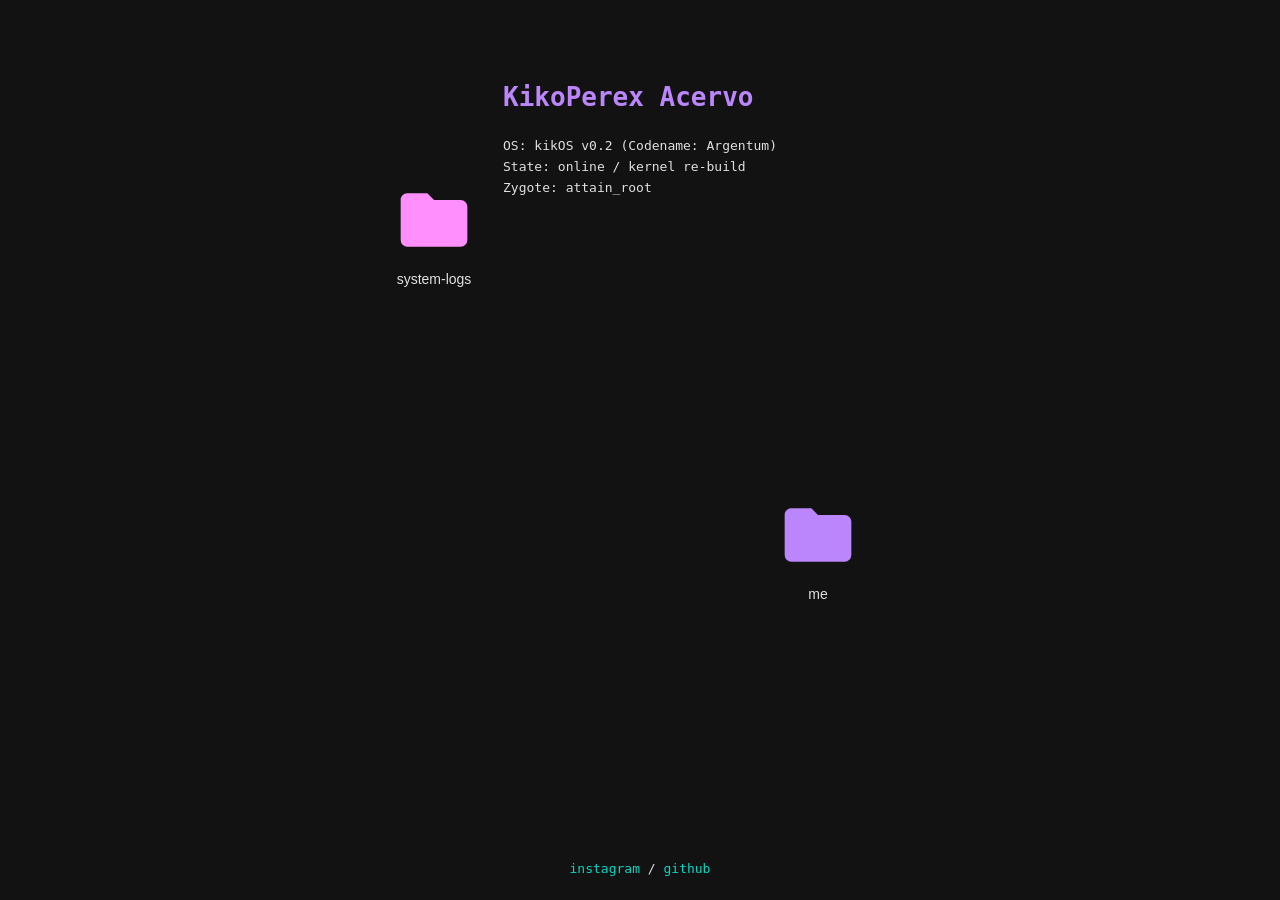
==== index.html @ e0124404 "estructura mejorada final" ====
<!DOCTYPE html>
<html lang="es">
<head>
    <meta charset="UTF-8">
    <meta name="viewport" content="width=device-width, initial-scale=1.0">
    <title>KikoPerex</title>
    <link rel="stylesheet" href="style.css">
</head>
<body>

    <!-- Contenedor para los elementos que se pueden arrastrar -->
    <div id="desktop">
        <!-- Carpeta 1: system-logs -->
        <div class="folder" id="folder-system" style="top: 20%; left: 30%;">
            <a href="/#system-logs">
                <!-- SVG del icono de la carpeta. Puedes cambiar el 'fill' para el color -->
                <svg viewBox="0 0 24 24" fill="#ff8ffc" xmlns="http://www.w3.org/2000/svg"><path d="M10 4H4c-1.11 0-2 .89-2 2v12a2 2 0 0 0 2 2h16a2 2 0 0 0 2-2V8c0-1.11-.9-2-2-2h-8l-2-2z"></path></svg>
                <span>system-logs</span>
            </a>
        </div>

        <!-- Carpeta 2: Sobre Mí -->
        <div class="folder" id="folder-sobre-mi" style="top: 55%; left: 60%;">
            <a href="/#me">
                <svg viewBox="0 0 24 24" fill="#bb86fc" xmlns="http://www.w3.org/2000/svg"><path d="M10 4H4c-1.11 0-2 .89-2 2v12a2 2 0 0 0 2 2h16a2 2 0 0 0 2-2V8c0-1.11-.9-2-2-2h-8l-2-2z"></path></svg>
                <span>me</span>
            </a>
        </div>
    </div>

    <!-- Tu contenido original -->
    <div class="content-container">
			<pre><h1>KikoPerex Acervo</h1></pre>
        <pre>OS: kikOS v0.2 (Codename: Argentum)
State: online / kernel re-build
Zygote: attain_root</pre>
    </div>

    <!-- Links de footer -->
    <div class="footer-links">
        <pre><a href="https://www.instagram.com/iblame.kiko/" target="_blank" rel="noopener noreferrer">instagram</a> / <a href="https://github.com/kikoperex" target="_blank" rel="noopener noreferrer">github</a></pre>
    </div>

    <script src="desktop.js"></script>

</body>
</html>
---- style.css ----
body { 
    font-family: -apple-system, BlinkMacSystemFont, "Segoe UI", Roboto, Helvetica, Arial, sans-serif;
    line-height: 1.6; 
    background-color: #121212; 
    color: #e0e0e0; 
    margin: 0;
    padding: 0;
    overflow: hidden; /* Evita barras de scroll por los elementos flotantes */
    display: flex;
    flex-direction: column;
    align-items: center;
}

/* Contenedor principal para el contenido estático */
.content-container {
    max-width: 800px; 
    margin: 40px auto; 
    padding: 20px;
    position: relative;
    z-index: 5; /* Asegura que el contenido de texto esté accesible */
}

h1 { color: #bb86fc; }
.principio { 
    background-color: #1e1e1e; 
    border-left: 3px solid #bb86fc; 
    padding: 15px; 
    margin-bottom: 20px; 
}
a {
    color: #03dac6;
    text-decoration: none;
}
a:hover {
    text-decoration: underline;
}

/* Estilos para las carpetas flotantes */
.folder {
    position: absolute;
    z-index: 10;
    width: 100px;
    text-align: center;
    cursor: grab;
    user-select: none; /* Evita que el texto se seleccione al arrastrar */
    touch-action: none; /* Para evitar comportamiento por defecto en pantallas táctiles */
}
.folder.dragging {
    cursor: grabbing;
    z-index: 1000; /* Pone la carpeta que se arrastra por encima de las demás */
    transform: translateZ(0); /* Promueve la carpeta a su propia capa para un movimiento más suave */
}
.folder a {
    display: flex;
    flex-direction: column;
    align-items: center;
    text-decoration: none;
    color: #e0e0e0;
    font-size: 14px;
}
.folder img, .folder svg {
    width: 80px;
    height: auto;
    pointer-events: none; /* Asegura que el evento de arrastre se aplique al div y no a la imagen */
    -webkit-user-drag: none; /* Evita el drag nativo en WebKit */
}
.folder span {
    margin-top: 8px;
    pointer-events: none;
}

/* Estilos para los links del footer */
.footer-links {
    position: fixed;
    bottom: 20px;
    left: 50%;
    transform: translateX(-50%);
    z-index: 100;
    font-family: monospace;
}
.footer-links pre {
    margin: 0;
    color: #e0e0e0;
}
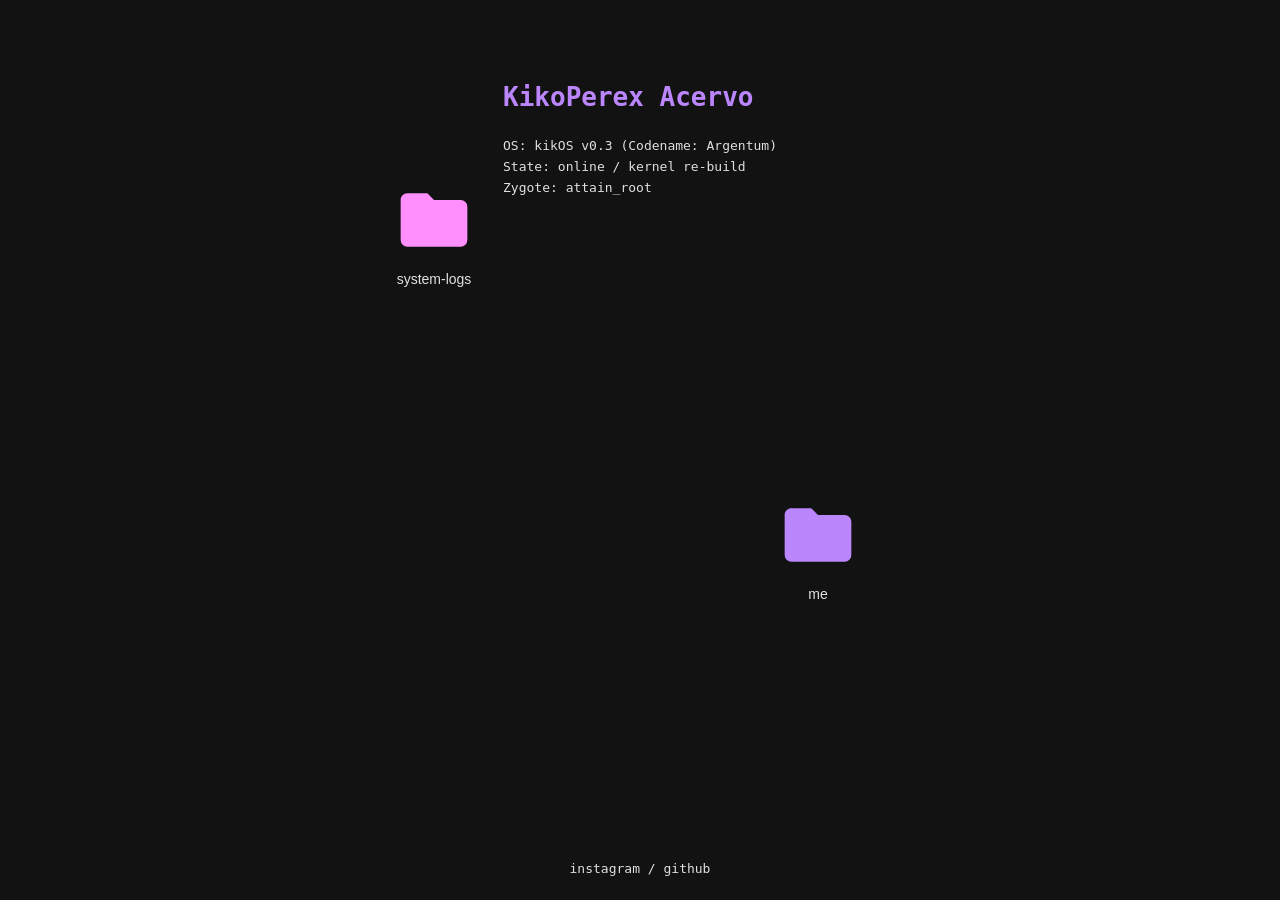
==== commit c7d6e6e0: "las carpetas ahora redirigen a otro html" ====
--- a/index.html
+++ b/index.html
@@ -12,7 +12,7 @@
     <div id="desktop">
         <!-- Carpeta 1: system-logs -->
         <div class="folder" id="folder-system" style="top: 20%; left: 30%;">
-            <a href="/#system-logs">
+            <a href="system-logs.html">
                 <!-- SVG del icono de la carpeta. Puedes cambiar el 'fill' para el color -->
                 <svg viewBox="0 0 24 24" fill="#ff8ffc" xmlns="http://www.w3.org/2000/svg"><path d="M10 4H4c-1.11 0-2 .89-2 2v12a2 2 0 0 0 2 2h16a2 2 0 0 0 2-2V8c0-1.11-.9-2-2-2h-8l-2-2z"></path></svg>
                 <span>system-logs</span>
@@ -21,7 +21,7 @@
 
         <!-- Carpeta 2: Sobre Mí -->
         <div class="folder" id="folder-sobre-mi" style="top: 55%; left: 60%;">
-            <a href="/#me">
+            <a href="me.html">
                 <svg viewBox="0 0 24 24" fill="#bb86fc" xmlns="http://www.w3.org/2000/svg"><path d="M10 4H4c-1.11 0-2 .89-2 2v12a2 2 0 0 0 2 2h16a2 2 0 0 0 2-2V8c0-1.11-.9-2-2-2h-8l-2-2z"></path></svg>
                 <span>me</span>
             </a>
@@ -31,7 +31,7 @@
     <!-- Tu contenido original -->
     <div class="content-container">
 			<pre><h1>KikoPerex Acervo</h1></pre>
-        <pre>OS: kikOS v0.2 (Codename: Argentum)
+        <pre>OS: kikOS v0.3 (Codename: Argentum)
 State: online / kernel re-build
 Zygote: attain_root</pre>
     </div>
--- a/style.css
+++ b/style.css
@@ -28,7 +28,7 @@
     margin-bottom: 20px; 
 }
 a {
-    color: #03dac6;
+    color: inherit;
     text-decoration: none;
 }
 a:hover {
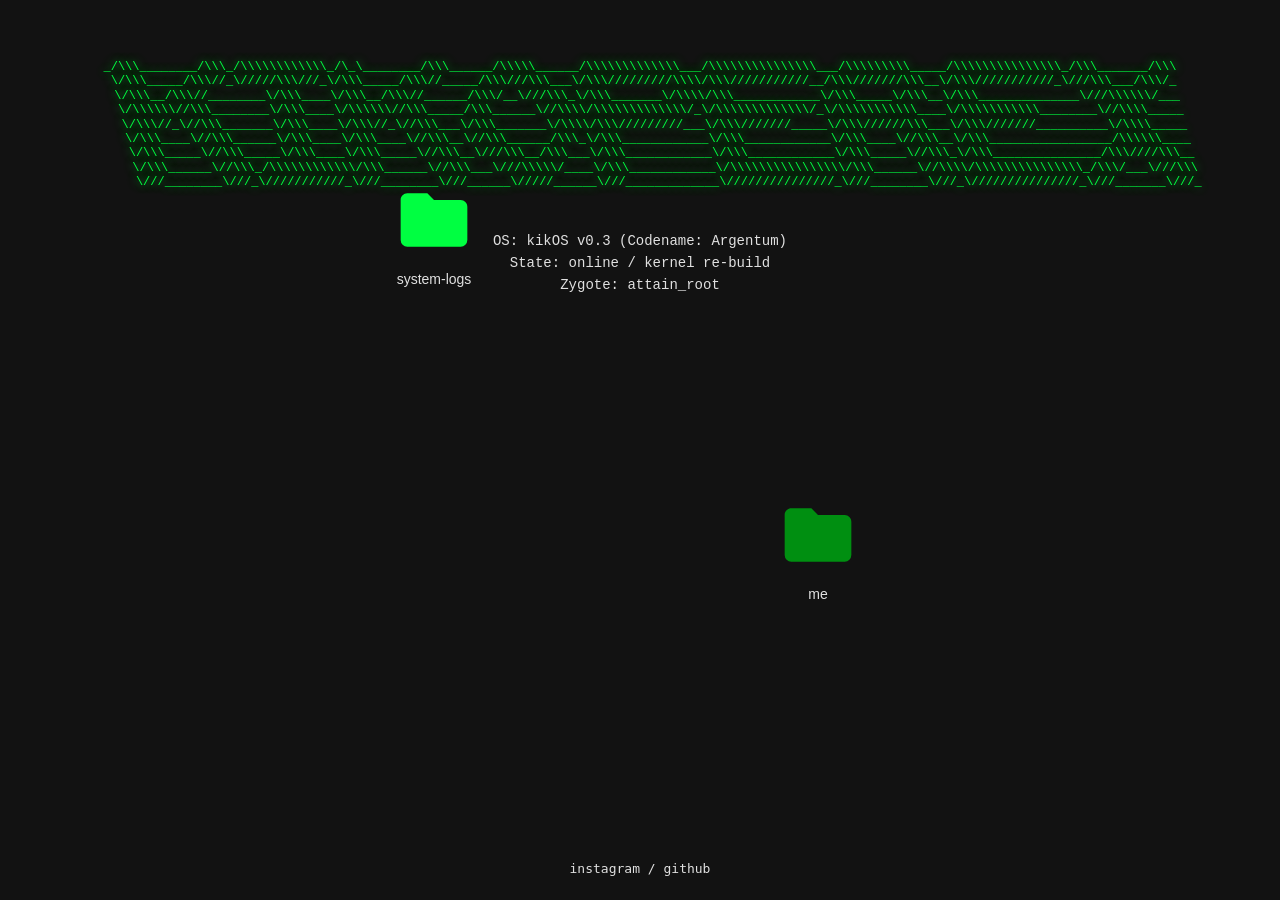
==== commit 88c8033a: "Rediseño del sitio: logo ASCII responsive y paleta verde - Logo ASCII completo en desktop y versión " ====
--- a/index.html
+++ b/index.html
@@ -2,47 +2,69 @@
 <html lang="es">
 <head>
     <meta charset="UTF-8">
-    <meta name="viewport" content="width=device-width, initial-scale=1.0">
+    <meta name="viewport" content="width=device-width, initial-scale=1.0, maximum-scale=1.0, user-scalable=no">
     <title>KikoPerex</title>
-    <link rel="stylesheet" href="style.css">
+    <!-- Se añade ?v=2 para evitar que el navegador use el caché antiguo -->
+    <link rel="stylesheet" href="style.css?v=2">
 </head>
 <body>
 
-    <!-- Contenedor para los elementos que se pueden arrastrar -->
     <div id="desktop">
-        <!-- Carpeta 1: system-logs -->
         <div class="folder" id="folder-system" style="top: 20%; left: 30%;">
             <a href="system-logs.html">
-                <!-- SVG del icono de la carpeta. Puedes cambiar el 'fill' para el color -->
-                <svg viewBox="0 0 24 24" fill="#ff8ffc" xmlns="http://www.w3.org/2000/svg"><path d="M10 4H4c-1.11 0-2 .89-2 2v12a2 2 0 0 0 2 2h16a2 2 0 0 0 2-2V8c0-1.11-.9-2-2-2h-8l-2-2z"></path></svg>
+                <svg viewBox="0 0 24 24" fill="#00ff41" xmlns="http://www.w3.org/2000/svg"><path d="M10 4H4c-1.11 0-2 .89-2 2v12a2 2 0 0 0 2 2h16a2 2 0 0 0 2-2V8c0-1.11-.9-2-2-2h-8l-2-2z"></path></svg>
                 <span>system-logs</span>
             </a>
         </div>
 
-        <!-- Carpeta 2: Sobre Mí -->
-        <div class="folder" id="folder-sobre-mi" style="top: 55%; left: 60%;">
+        <div class="folder" id="me" style="top: 55%; left: 60%;">
             <a href="me.html">
-                <svg viewBox="0 0 24 24" fill="#bb86fc" xmlns="http://www.w3.org/2000/svg"><path d="M10 4H4c-1.11 0-2 .89-2 2v12a2 2 0 0 0 2 2h16a2 2 0 0 0 2-2V8c0-1.11-.9-2-2-2h-8l-2-2z"></path></svg>
+                <svg viewBox="0 0 24 24" fill="#008f11" xmlns="http://www.w3.org/2000/svg"><path d="M10 4H4c-1.11 0-2 .89-2 2v12a2 2 0 0 0 2 2h16a2 2 0 0 0 2-2V8c0-1.11-.9-2-2-2h-8l-2-2z"></path></svg>
                 <span>me</span>
             </a>
         </div>
     </div>
 
-    <!-- Tu contenido original -->
     <div class="content-container">
-			<pre><h1>KikoPerex Acervo</h1></pre>
-        <pre>OS: kikOS v0.3 (Codename: Argentum)
+        <pre class="ascii-logo ascii-logo-desktop">_/\\\________/\\\_/\\\\\\\\\\\\_/\_\________/\\\______/\\\\\______/\\\\\\\\\\\\\___/\\\\\\\\\\\\\\\___/\\\\\\\\\_____/\\\\\\\\\\\\\\\_/\\\_______/\\\
+ \/\\\_____/\\\//_\/////\\\///_\/\\\_____/\\\//_____/\\\///\\\___\/\\\/////////\\\\/\\\///////////__/\\\///////\\\__\/\\\///////////_\///\\\___/\\\/_
+  \/\\\__/\\\//________\/\\\____\/\\\__/\\\//______/\\\/__\///\\\_\/\\\_______\/\\\\/\\\____________\/\\\_____\/\\\__\/\\\______________\///\\\\\\/___
+   \/\\\\\\//\\\________\/\\\____\/\\\\\\//\\\_____/\\\______\//\\\\/\\\\\\\\\\\\\/_\/\\\\\\\\\\\\\/_\/\\\\\\\\\\\____\/\\\\\\\\\\\________\//\\\\_____
+    \/\\\//_\//\\\_______\/\\\____\/\\\//_\//\\\___\/\\\_______\/\\\\/\\\/////////___\/\\\///////_____\/\\\//////\\\___\/\\\///////__________\/\\\\_____
+     \/\\\____\//\\\______\/\\\____\/\\\____\//\\\__\//\\\______/\\\_\/\\\____________\/\\\____________\/\\\____\//\\\__\/\\\_________________/\\\\\\____
+      \/\\\_____\//\\\_____\/\\\____\/\\\_____\//\\\__\///\\\__/\\\___\/\\\____________\/\\\____________\/\\\_____\//\\\_\/\\\_______________/\\\////\\\__
+       \/\\\______\//\\\_/\\\\\\\\\\\\/\\\______\//\\\___\///\\\\\/____\/\\\____________\/\\\\\\\\\\\\\\\\/\\\______\//\\\\/\\\\\\\\\\\\\\\_/\\\/___\///\\\
+        \///________\///_\///////////_\///________\///______\/////______\///_____________\///////////////_\///________\///_\///////////////_\///_______\///_</pre>
+
+        <pre class="ascii-logo ascii-logo-mobile">_/\\\________/\\\_/\\\\\\\\\\\\_/\_\________/\\\______/\\\\\___
+ \/\\\_____/\\\//_\/////\\\///_\/\\\_____/\\\//_____/\\\///\\\_
+  \/\\\__/\\\//________\/\\\____\/\\\__/\\\//______/\\\/__\///\\\
+   \/\\\\\\//\\\________\/\\\____\/\\\\\\//\\\_____/\\\______\//\\\\
+    \/\\\//_\//\\\_______\/\\\____\/\\\//_\//\\\___\/\\\_______\/\\
+     \/\\\____\//\\\______\/\\\____\/\\\____\//\\\__\//\\\______/\\\
+      \/\\\_____\//\\\_____\/\\\____\/\\\_____\//\\\__\///\\\__/\\\
+       \/\\\______\//\\\_/\\\\\\\\\\\\/\\\______\//\\\___\///\\\\\/_
+        \///________\///_\///////////_\///________\///______\/////___
+___/\\\\\\\\\\\\\___/\\\\\\\\\\\\\\\___/\\\\\\\\\_____/\\\\\\\\\\\\\\\_/\\\_______/\\\
+____\/\\\/////////\\\\/\\\///////////__/\\\///////\\\__\/\\\///////////_\///\\\___/\\\/_
+_____\/\\\_______\/\\\\/\\\____________\/\\\_____\/\\\__\/\\\______________\///\\\\\\/___
+_______/\\\\\\\\\\\\\/_\/\\\\\\\\\\\\\/_\/\\\\\\\\\\\____\/\\\\\\\\\\\________\//\\\\_____
+_______\\/\\\/////////___\/\\\///////_____\/\\\//////\\\___\/\\\///////__________\/\\\\_____
+________\/\\\____________\/\\\____________\/\\\____\//\\\__\/\\\_________________/\\\\\\____
+_________\/\\\____________\/\\\____________\/\\\_____\//\\\_\/\\\_______________/\\\////\\\__
+__________\/\\\____________\/\\\\\\\\\\\\\\\\/\\\______\//\\\\/\\\\\\\\\\\\\\\_/\\\/___\///\\\
+___________\///_____________\///////////////_\///________\///_\///////////////_\///_______\///_</pre>
+        
+        <pre class="system-info">OS: kikOS v0.3 (Codename: Argentum)
 State: online / kernel re-build
 Zygote: attain_root</pre>
     </div>
 
-    <!-- Links de footer -->
     <div class="footer-links">
-        <pre><a href="https://www.instagram.com/iblame.kiko/" target="_blank" rel="noopener noreferrer">instagram</a> / <a href="https://github.com/kikoperex" target="_blank" rel="noopener noreferrer">github</a></pre>
+        <pre><a href="https://www.instagram.com/kikoperex/" target="_blank" rel="noopener noreferrer">instagram</a> / <a href="https://github.com/kikoperex" target="_blank" rel="noopener noreferrer">github</a></pre>
     </div>
 
     <script src="desktop.js"></script>
 
 </body>
 </html>
-
--- a/style.css
+++ b/style.css
@@ -5,51 +5,53 @@
     color: #e0e0e0; 
     margin: 0;
     padding: 0;
-    overflow: hidden; /* Evita barras de scroll por los elementos flotantes */
+    overflow-x: hidden; 
     display: flex;
     flex-direction: column;
     align-items: center;
 }
 
-/* Contenedor principal para el contenido estático */
 .content-container {
-    max-width: 800px; 
     margin: 40px auto; 
     padding: 20px;
     position: relative;
-    z-index: 5; /* Asegura que el contenido de texto esté accesible */
+    z-index: 5; 
 }
 
 h1 { color: #bb86fc; }
+
 .principio { 
     background-color: #1e1e1e; 
     border-left: 3px solid #bb86fc; 
     padding: 15px; 
     margin-bottom: 20px; 
 }
+
 a {
     color: inherit;
     text-decoration: none;
 }
+
 a:hover {
     text-decoration: underline;
 }
 
-/* Estilos para las carpetas flotantes */
 .folder {
     position: absolute;
     z-index: 10;
     width: 100px;
     text-align: center;
     cursor: grab;
-    user-select: none; /* Evita que el texto se seleccione al arrastrar */
-    touch-action: none; /* Para evitar comportamiento por defecto en pantallas táctiles */
+    user-select: none; 
+    touch-action: none; 
 }
+
 .folder.dragging {
     cursor: grabbing;
-    z-index: 1000; /* Pone la carpeta que se arrastra por encima de las demás */
-    transform: translateZ(0); /* Promueve la carpeta a su propia capa para un movimiento más suave */
+    z-index: 1000; 
+    transform: translateZ(0); 
 }
+
 .folder a {
     display: flex;
     flex-direction: column;
@@ -58,18 +60,19 @@
     color: #e0e0e0;
     font-size: 14px;
 }
+
 .folder img, .folder svg {
     width: 80px;
     height: auto;
-    pointer-events: none; /* Asegura que el evento de arrastre se aplique al div y no a la imagen */
-    -webkit-user-drag: none; /* Evita el drag nativo en WebKit */
+    pointer-events: none; 
+    -webkit-user-drag: none; 
 }
+
 .folder span {
     margin-top: 8px;
     pointer-events: none;
 }
 
-/* Estilos para los links del footer */
 .footer-links {
     position: fixed;
     bottom: 20px;
@@ -78,8 +81,83 @@
     z-index: 100;
     font-family: monospace;
 }
+
 .footer-links pre {
     margin: 0;
     color: #e0e0e0;
 }
 
+.system-info {
+    font-family: 'Courier New', Courier, monospace;
+    font-size: 14px;
+    text-align: center;
+    margin: 0;
+    color: #e0e0e0;
+    word-break: break-word;
+}
+
+.ascii-logo {
+    font-family: 'Courier New', Courier, monospace;
+    color: #00ff41;
+    text-shadow: 0 0 8px rgba(0, 255, 65, 0.8), 0 0 15px rgba(0, 255, 65, 0.4);
+}
+
+.content-container pre.ascii-logo-desktop {
+    display: none;
+}
+
+.content-container pre.ascii-logo-mobile {
+    display: block;
+    font-size: 1.7vw;
+    line-height: 1.2;
+    white-space: pre;
+    text-align: left;
+    margin: 0 auto 20px auto;
+    font-weight: bold;
+    text-shadow: none;
+}
+
+@media screen and (min-width: 769px) {
+    .content-container pre.ascii-logo-desktop {
+        display: block;
+        font-size: 12px;
+        line-height: 1.2;
+        white-space: pre;
+        text-align: center;
+        margin: 0 auto 40px auto;
+    }
+    
+    .content-container pre.ascii-logo-mobile {
+        display: none;
+    }
+}
+
+@media screen and (max-width: 768px) {
+    body {
+        overflow-x: hidden;
+    }
+    
+    .content-container {
+        padding: 10px;
+        margin: 20px auto;
+        width: 100%;
+        max-width: 100vw;
+        box-sizing: border-box;
+    }
+    
+    .folder {
+        width: 60px;
+    }
+    
+    .folder img, .folder svg {
+        width: 48px;
+        height: auto;
+    }
+}
+
+@media screen and (min-width: 769px) and (max-width: 1024px) {
+    .content-container pre.ascii-logo-desktop {
+        font-size: 10px;
+        line-height: 1.1;
+    }
+}
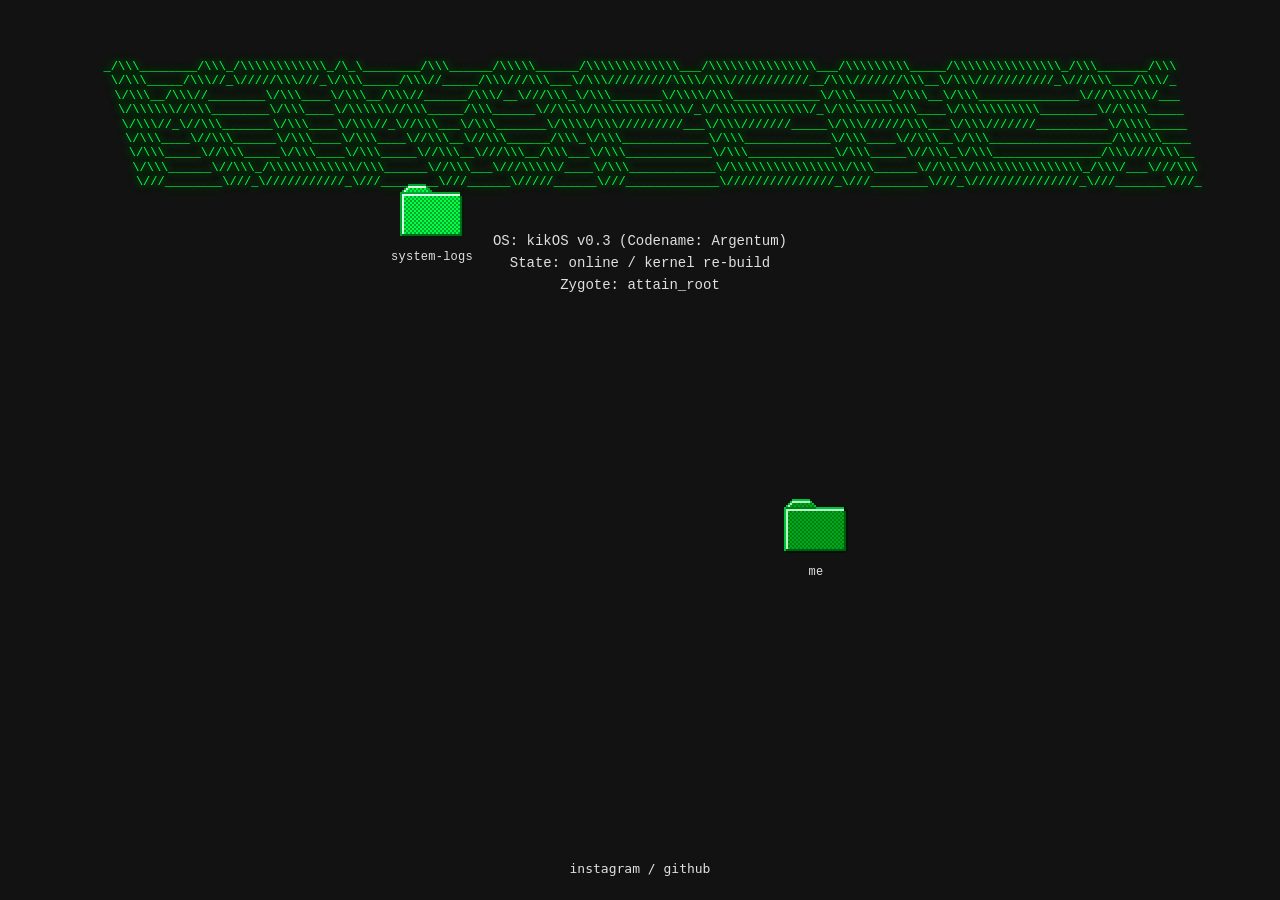
==== commit 182be5d3: "carpetas pixel art estilo oklama, corrige click tras arrastre y unifica tipografia" ====
--- a/index.html
+++ b/index.html
@@ -4,28 +4,29 @@
     <meta charset="UTF-8">
     <meta name="viewport" content="width=device-width, initial-scale=1.0, maximum-scale=1.0, user-scalable=no">
     <title>KikoPerex</title>
-    <!-- Se añade ?v=2 para evitar que el navegador use el caché antiguo -->
-    <link rel="stylesheet" href="style.css?v=2">
+    <!-- Se añade ?v=3 para evitar que el navegador use el caché antiguo -->
+    <link rel="stylesheet" href="style.css?v=3">
 </head>
 <body>
 
     <div id="desktop">
         <div class="folder" id="folder-system" style="top: 20%; left: 30%;">
             <a href="system-logs.html">
-                <svg viewBox="0 0 24 24" fill="#00ff41" xmlns="http://www.w3.org/2000/svg"><path d="M10 4H4c-1.11 0-2 .89-2 2v12a2 2 0 0 0 2 2h16a2 2 0 0 0 2-2V8c0-1.11-.9-2-2-2h-8l-2-2z"></path></svg>
+                <img src="images/folder-green.png" width="64" height="64" alt="" draggable="false">
                 <span>system-logs</span>
             </a>
         </div>
 
         <div class="folder" id="me" style="top: 55%; left: 60%;">
             <a href="me.html">
-                <svg viewBox="0 0 24 24" fill="#008f11" xmlns="http://www.w3.org/2000/svg"><path d="M10 4H4c-1.11 0-2 .89-2 2v12a2 2 0 0 0 2 2h16a2 2 0 0 0 2-2V8c0-1.11-.9-2-2-2h-8l-2-2z"></path></svg>
+                <img src="images/folder-dim.png" width="64" height="64" alt="" draggable="false">
                 <span>me</span>
             </a>
         </div>
     </div>
 
     <div class="content-container">
+        <!-- VERSION DESKTOP: ASCII COMPLETO -->
         <pre class="ascii-logo ascii-logo-desktop">_/\\\________/\\\_/\\\\\\\\\\\\_/\_\________/\\\______/\\\\\______/\\\\\\\\\\\\\___/\\\\\\\\\\\\\\\___/\\\\\\\\\_____/\\\\\\\\\\\\\\\_/\\\_______/\\\
  \/\\\_____/\\\//_\/////\\\///_\/\\\_____/\\\//_____/\\\///\\\___\/\\\/////////\\\\/\\\///////////__/\\\///////\\\__\/\\\///////////_\///\\\___/\\\/_
   \/\\\__/\\\//________\/\\\____\/\\\__/\\\//______/\\\/__\///\\\_\/\\\_______\/\\\\/\\\____________\/\\\_____\/\\\__\/\\\______________\///\\\\\\/___
@@ -36,6 +37,7 @@
        \/\\\______\//\\\_/\\\\\\\\\\\\/\\\______\//\\\___\///\\\\\/____\/\\\____________\/\\\\\\\\\\\\\\\\/\\\______\//\\\\/\\\\\\\\\\\\\\\_/\\\/___\///\\\
         \///________\///_\///////////_\///________\///______\/////______\///_____________\///////////////_\///________\///_\///////////////_\///_______\///_</pre>
 
+        <!-- VERSION MÓVIL: ASCII DE 18 LÍNEAS (UN SOLO PRE) -->
         <pre class="ascii-logo ascii-logo-mobile">_/\\\________/\\\_/\\\\\\\\\\\\_/\_\________/\\\______/\\\\\___
  \/\\\_____/\\\//_\/////\\\///_\/\\\_____/\\\//_____/\\\///\\\_
   \/\\\__/\\\//________\/\\\____\/\\\__/\\\//______/\\\/__\///\\\
@@ -64,7 +66,8 @@
         <pre><a href="https://www.instagram.com/kikoperex/" target="_blank" rel="noopener noreferrer">instagram</a> / <a href="https://github.com/kikoperex" target="_blank" rel="noopener noreferrer">github</a></pre>
     </div>
 
-    <script src="desktop.js"></script>
+    <script src="desktop.js?v=3"></script>
 
 </body>
 </html>
+
--- a/style.css
+++ b/style.css
@@ -18,11 +18,15 @@
     z-index: 5; 
 }
 
-h1 { color: #bb86fc; }
+h1, h2, h3, h4 {
+    color: #00ff41;
+    font-family: 'Courier New', Courier, monospace;
+    text-shadow: 0 0 8px rgba(0, 255, 65, 0.6);
+}
 
 .principio { 
     background-color: #1e1e1e; 
-    border-left: 3px solid #bb86fc; 
+    border-left: 3px solid #00ff41; 
     padding: 15px; 
     margin-bottom: 20px; 
 }
@@ -39,7 +43,7 @@
 .folder {
     position: absolute;
     z-index: 10;
-    width: 100px;
+    width: 96px;
     text-align: center;
     cursor: grab;
     user-select: none; 
@@ -61,16 +65,44 @@
     font-size: 14px;
 }
 
+.folder a:hover {
+    text-decoration: none;
+}
+
 .folder img, .folder svg {
-    width: 80px;
-    height: auto;
+    width: 64px;
+    height: 64px;
     pointer-events: none; 
     -webkit-user-drag: none; 
+    image-rendering: pixelated;
+    image-rendering: crisp-edges;
+}
+
+.folder a:hover img {
+    filter: brightness(1.25);
 }
 
 .folder span {
-    margin-top: 8px;
+    margin-top: 4px;
+    padding: 0 4px;
     pointer-events: none;
+    font-family: ui-monospace, SFMono-Regular, Menlo, Monaco, Consolas, "Liberation Mono", "Courier New", monospace;
+    font-size: 12px;
+    line-height: 1.5;
+    letter-spacing: 0.02em;
+    color: #e0e0e0;
+    background-color: #121212;
+    white-space: nowrap;
+    transition: color 120ms linear;
+}
+
+.folder a:hover span {
+    color: #00ff41;
+}
+
+.folder a:focus-visible {
+    outline: 2px solid #00ff41;
+    outline-offset: 4px;
 }
 
 .footer-links {
@@ -146,12 +178,16 @@
     }
     
     .folder {
-        width: 60px;
+        width: 76px;
     }
     
     .folder img, .folder svg {
         width: 48px;
-        height: auto;
+        height: 48px;
+    }
+
+    .folder span {
+        font-size: 11px;
     }
 }
 
@@ -161,3 +197,4 @@
         line-height: 1.1;
     }
 }
+
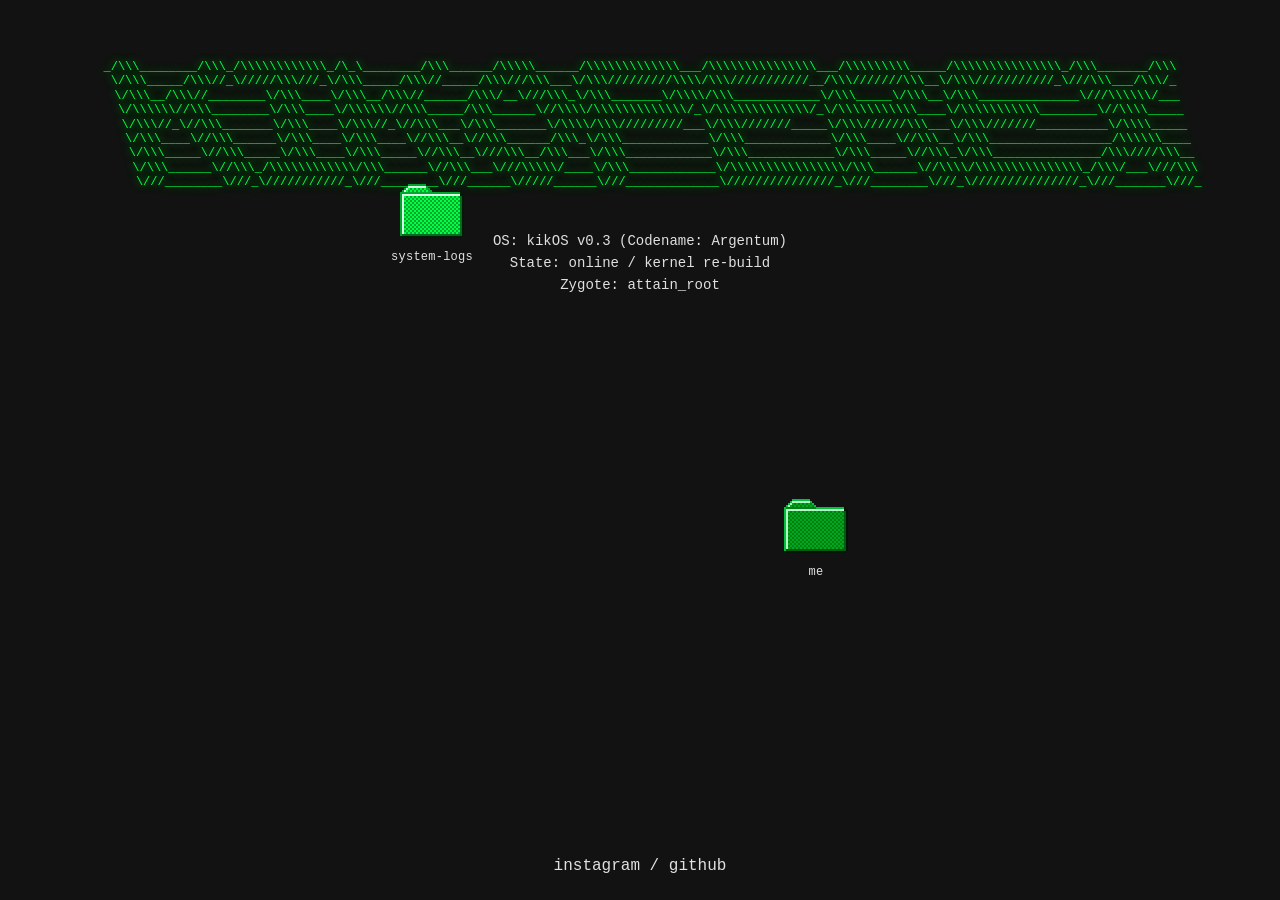
==== commit c0e2298e: "unifica la tipografia monoespaciada en todo el sitio y quita el glow del titulo" ====
--- a/index.html
+++ b/index.html
@@ -4,8 +4,8 @@
     <meta charset="UTF-8">
     <meta name="viewport" content="width=device-width, initial-scale=1.0, maximum-scale=1.0, user-scalable=no">
     <title>KikoPerex</title>
-    <!-- Se añade ?v=3 para evitar que el navegador use el caché antiguo -->
-    <link rel="stylesheet" href="style.css?v=3">
+    <!-- Se añade ?v=4 para evitar que el navegador use el caché antiguo -->
+    <link rel="stylesheet" href="style.css?v=4">
 </head>
 <body>
 
--- a/style.css
+++ b/style.css
@@ -1,5 +1,5 @@
 body { 
-    font-family: -apple-system, BlinkMacSystemFont, "Segoe UI", Roboto, Helvetica, Arial, sans-serif;
+    font-family: 'Courier New', Courier, monospace;
     line-height: 1.6; 
     background-color: #121212; 
     color: #e0e0e0; 
@@ -18,10 +18,12 @@
     z-index: 5; 
 }
 
-h1, h2, h3, h4 {
-    color: #00ff41;
-    font-family: 'Courier New', Courier, monospace;
-    text-shadow: 0 0 8px rgba(0, 255, 65, 0.6);
+pre {
+    font-family: 'Courier New', Courier, monospace;
+}
+
+h1 {
+    font-weight: normal;
 }
 
 .principio { 
